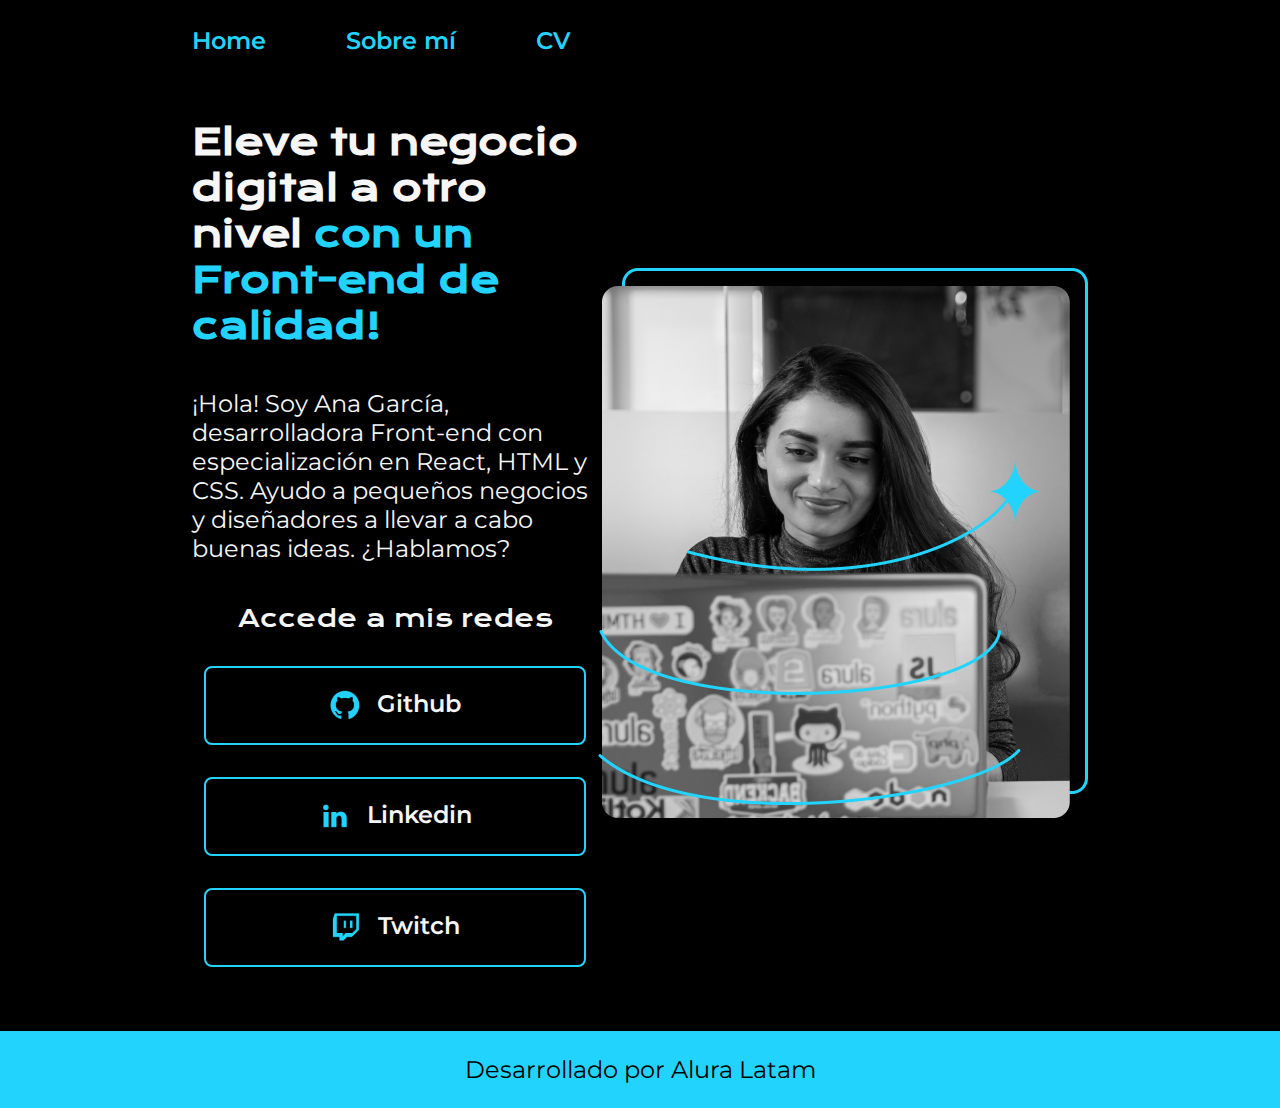
==== index.html @ 27028652 "first commit" ====
<!DOCTYPE html>
<html lang="es-mx">
  <head>
    <meta charset="UTF-8" />
    <meta http-equiv="X-UA-Compatible" content="IE=edge" />
    <meta name="viewport" content="width=device-width, initial-scale=1.0" />
    <title>Portafolio</title>
    <link rel="stylesheet" href="styles/style.css" />
  </head>
  <body>
    <header class="header">
      <nav class="header__menu">
        <a class="header__menu__link" href="index.html">Home</a>
        <a class="header__menu__link" href="about.html">Sobre mí</a>
        <a class="header__menu__link" href="cv.html">CV</a>
      </nav>
    </header>
    <main class="presentacion">
      <section class="presentacion__contenido">
        <h1 class="presentacion__contenido__titulo">
          Eleve tu negocio digital a otro nivel
          <strong class="titulo-destaque">con un Front-end de calidad! </strong>
        </h1>
        <p class="presentacion__contenido__texto">
          ¡Hola! Soy Ana García, desarrolladora Front-end con especialización en    
          React, HTML y CSS. Ayudo a pequeños negocios y diseñadores a llevar a
          cabo buenas ideas. ¿Hablamos?
        </p>
        <div class="presentacion__enlaces">
          <h2 class="presentacion__enlaces__subtitulo">Accede a mis redes</h2>
          <a class="presentacion__enlaces__link" href="https://github.com/">
            <img src="./assets/github.png" />
            Github
          </a>
          <a
            class="presentacion__enlaces__link"
            href="https://linkedin.com/in/"
          >
            <img src="./assets/linkedin.png" />
            Linkedin
          </a>
          <a class="presentacion__enlaces__link" href="https://twitch.tv/">
            <img src="./assets/twitch.png" />
            Twitch
          </a>
        </div>
      </section>
      <img
        src="./assets/Imagen.png"
        alt="Foto de Ana García desarrolando un proyecto"
      />
    </main>
    <footer class="footer">
      <p>Desarrollado por Alura Latam</p>
    </footer>
  </body>
</html>
---- styles/style.css ----
@import url('https://fonts.googleapis.com/css2?family=Krona+One&family=Montserrat:wght@400;600&display=swap');


:root {
    --color-primario: #000000;
    --color-secundario: #F6F6F6;
    --color-terciario: #22D4FD;
    --color-hover: #272727;

    --fuente-krona: 'Krona One', sans-serif;
    --fuente-montserrat: 'Montserrat', sans-serif;
}

* {
    padding: 0;
    margin: 0;
}

body {
    box-sizing: border-box;
    background-color: var(--color-primario);
    color: var(--color-secundario);
}

.header {
    padding: 2% 0% 0% 15%;
}

.header__menu {
    display: flex;
    gap: 80px;
}

.header__menu__link {
    font-family: var(--fuente-montserrat);
    font-size: 24px;
    font-weight: 600;
    color: var(--color-terciario);
    text-decoration: none;

}



.presentacion {
    padding: 5% 15%;
    display: flex;
    align-items: center;
    justify-content: space-between;
}

.presentacion__contenido {
    width: 615px;
    display: flex;
    flex-direction: column;
    gap: 40px;
}


.presentacion__contenido__titulo {
    font-size: 36px;
    font-family: var(--fuente-krona);
}

.titulo-destaque {
    color: var(--color-terciario);
    text-decoration: none;
}

.presentacion__contenido__texto {
    font-size: 24px;
    font-family: var(--fuente-montserrat);
}

.presentacion__enlaces {
    display: flex;
    flex-direction: column;
    justify-content: space-between;
    align-items: center;
    gap: 32px;
}

.presentacion__enlaces__subtitulo {
    font-family: var(--fuente-krona);
    font-weight: 400;
    font-size: 24px;
}

.presentacion__enlaces__link {
    display: flex;
    justify-content: center;
    gap: 16px;
    border: 2px solid var(--color-terciario);
    width: 378px;
    text-align: center;
    border-radius: 8px;
    font-size: 24px;
    font-weight: 600;
    padding: 21.5px 0;
    text-decoration: none;
    color: var(--color-secundario);
    font-family: var(--fuente-montserrat);
}

.presentacion__enlaces__link:hover {
    background-color: var(--color-hover);
}

.footer {
    color: var(--color-primario);
    background-color: var(--color-terciario);
    padding: 24px;
    text-align: center;
    font-family: var(--fuente-montserrat);
    font-size: 24px;
    font-weight: 400;
}
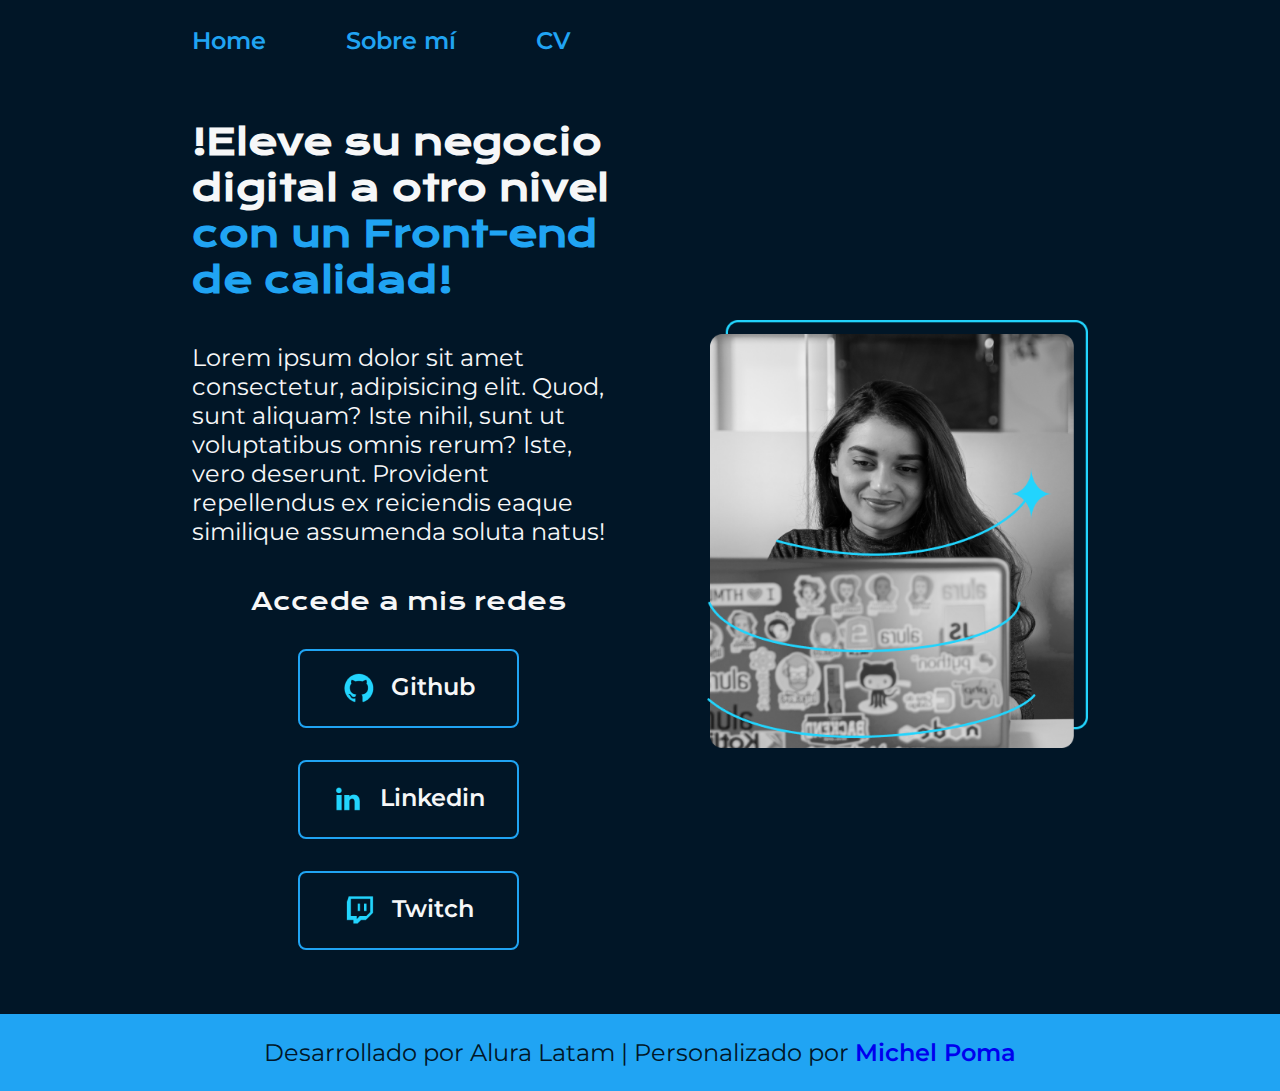
==== commit d55c16a6: "initial project" ====
--- a/index.html
+++ b/index.html
@@ -18,13 +18,14 @@
     <main class="presentacion">
       <section class="presentacion__contenido">
         <h1 class="presentacion__contenido__titulo">
-          Eleve tu negocio digital a otro nivel
+          !Eleve su negocio digital a otro nivel
           <strong class="titulo-destaque">con un Front-end de calidad! </strong>
         </h1>
         <p class="presentacion__contenido__texto">
-          ¡Hola! Soy Ana García, desarrolladora Front-end con especialización en    
-          React, HTML y CSS. Ayudo a pequeños negocios y diseñadores a llevar a
-          cabo buenas ideas. ¿Hablamos?
+          Lorem ipsum dolor sit amet consectetur, adipisicing elit. Quod, sunt
+          aliquam? Iste nihil, sunt ut voluptatibus omnis rerum? Iste, vero
+          deserunt. Provident repellendus ex reiciendis eaque similique
+          assumenda soluta natus!
         </p>
         <div class="presentacion__enlaces">
           <h2 class="presentacion__enlaces__subtitulo">Accede a mis redes</h2>
@@ -46,12 +47,18 @@
         </div>
       </section>
       <img
+        class="presentacion__imagen"
         src="./assets/Imagen.png"
         alt="Foto de Ana García desarrolando un proyecto"
       />
     </main>
     <footer class="footer">
-      <p>Desarrollado por Alura Latam</p>
+      <p>
+        Desarrollado por Alura Latam | Personalizado por
+        <a href="https://github.com/jacksonos" target="_blank" class="author"
+          >Michel Poma</a
+        >
+      </p>
     </footer>
   </body>
 </html>
--- a/styles/style.css
+++ b/styles/style.css
@@ -1,11 +1,10 @@
 @import url('https://fonts.googleapis.com/css2?family=Krona+One&family=Montserrat:wght@400;600&display=swap');
 
-
 :root {
-    --color-primario: #000000;
-    --color-secundario: #F6F6F6;
-    --color-terciario: #22D4FD;
-    --color-hover: #272727;
+    --color-primario: #011627;
+    --text-primary: #F6F7F8;
+    --color-terciario: #20A4F3;
+    --color-hover: #FF3366;
 
     --fuente-krona: 'Krona One', sans-serif;
     --fuente-montserrat: 'Montserrat', sans-serif;
@@ -19,7 +18,7 @@
 body {
     box-sizing: border-box;
     background-color: var(--color-primario);
-    color: var(--color-secundario);
+    color: var(--text-primary);
 }
 
 .header {
@@ -33,24 +32,27 @@
 
 .header__menu__link {
     font-family: var(--fuente-montserrat);
-    font-size: 24px;
+    font-size: 1.5rem;
     font-weight: 600;
     color: var(--color-terciario);
     text-decoration: none;
-
+    transition: 0.2s ease-in-out;
 }
 
-
+.header__menu__link:hover{
+    color: var(--color-hover);
+}
 
 .presentacion {
     padding: 5% 15%;
     display: flex;
     align-items: center;
     justify-content: space-between;
+    gap: 82px;
 }
 
 .presentacion__contenido {
-    width: 615px;
+    width: 50%;
     display: flex;
     flex-direction: column;
     gap: 40px;
@@ -68,7 +70,7 @@
 }
 
 .presentacion__contenido__texto {
-    font-size: 24px;
+    font-size: 1.5rem;
     font-family: var(--fuente-montserrat);
 }
 
@@ -83,7 +85,7 @@
 .presentacion__enlaces__subtitulo {
     font-family: var(--fuente-krona);
     font-weight: 400;
-    font-size: 24px;
+    font-size: 1.5rem;
 }
 
 .presentacion__enlaces__link {
@@ -91,19 +93,24 @@
     justify-content: center;
     gap: 16px;
     border: 2px solid var(--color-terciario);
-    width: 378px;
+    width: 50%;
     text-align: center;
     border-radius: 8px;
-    font-size: 24px;
+    font-size: 1.5rem;
     font-weight: 600;
     padding: 21.5px 0;
     text-decoration: none;
-    color: var(--color-secundario);
+    color: var(--text-primary);
     font-family: var(--fuente-montserrat);
+    transition: ease 0.25s;
 }
 
 .presentacion__enlaces__link:hover {
     background-color: var(--color-hover);
+}
+
+.presentacion__imagen {
+    width: 42.5%;
 }
 
 .footer {
@@ -112,6 +119,44 @@
     padding: 24px;
     text-align: center;
     font-family: var(--fuente-montserrat);
-    font-size: 24px;
+    font-size: 1.5rem;
     font-weight: 400;
+}
+
+.author{
+    text-decoration: none;
+    font-weight: 600;
+    transition: 0.3s ease-in;
+    background-color: var(--color-terciario);
+}
+.author:hover{
+    color: var(--color-hover);
+}
+
+@media (max-width:1200px) {
+    .header {
+        padding: 10%;
+    }
+
+    .header__menu {
+        justify-content: center;
+    }
+
+    .presentacion {
+        flex-direction: column-reverse;
+        margin: 10% 3.5%;
+        padding: 2.5% 7.5%;
+    }
+
+    .presentacion__contenido {
+        width: auto;
+    }
+
+    .presentacion__imagen{
+        width: 100%;
+    }
+
+    .presentacion__enlaces__link{
+        width: 100%;
+    }
 }